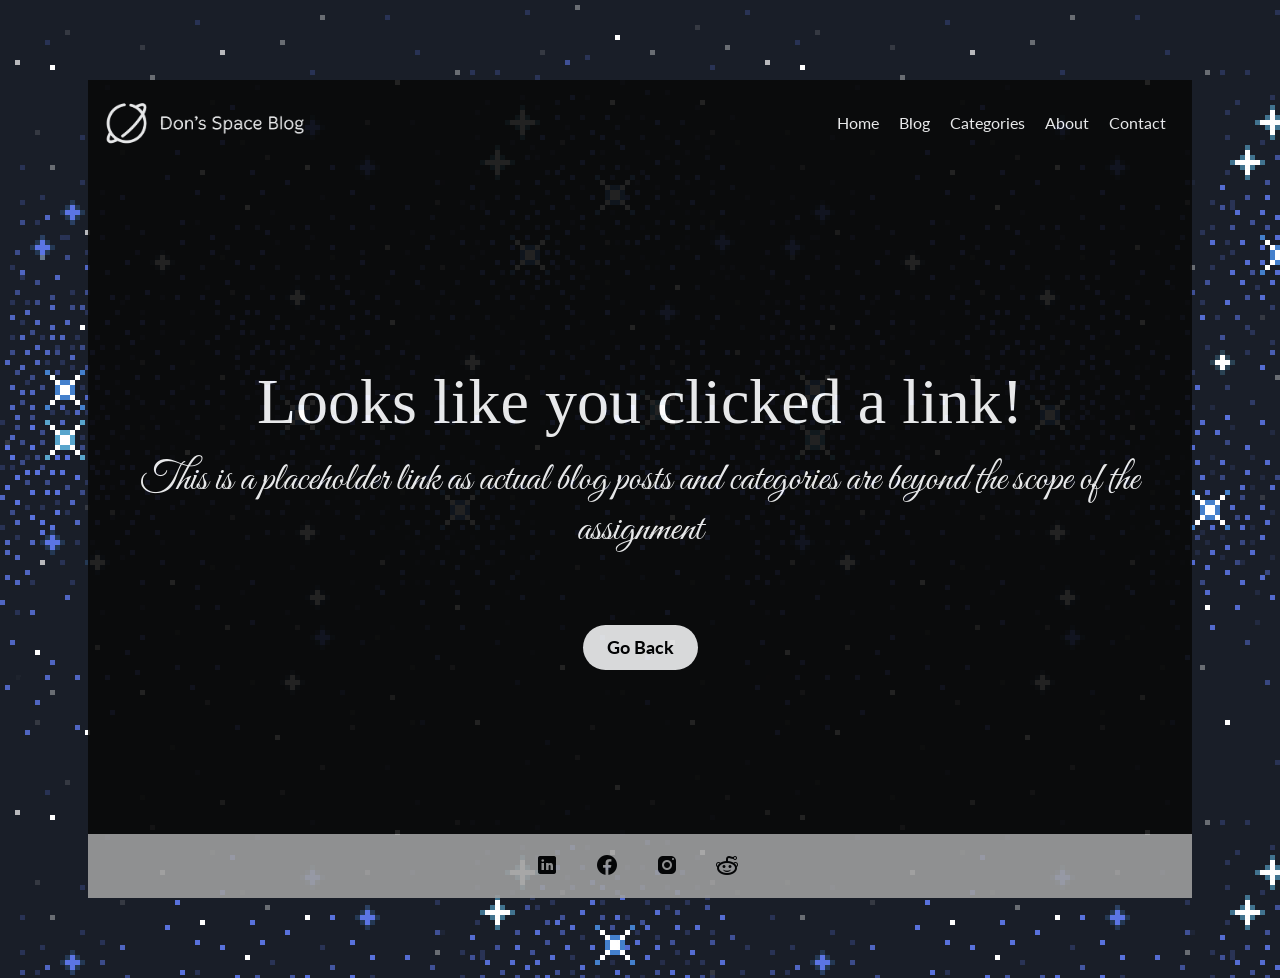
==== link.html @ 22b0b223 "Add files via upload" ====
<html>

<head>
	<title>
		Blog
	</title>
	<link rel="preconnect" href="https://fonts.googleapis.com">
	<link rel="preconnect" href="https://fonts.gstatic.com" crossorigin>
	<link
		href="https://fonts.googleapis.com/css2?family=Lato:ital,wght@0,100;0,300;0,400;0,700;0,900;1,100;1,300;1,400;1,700;1,900&display=swap"
		rel="stylesheet">
	<link rel="preconnect" href="https://fonts.googleapis.com">
	<link rel="preconnect" href="https://fonts.gstatic.com" crossorigin>
	<link href="https://fonts.googleapis.com/css2?family=Great+Vibes&display=swap" rel="stylesheet">
	<style>

		body{
			overflow-x: hidden;
		}
		header {
			display: flex;
			flex-direction: row;
			justify-content: space-between;
			padding: 1rem 1rem;
		}

		.great-vibes-regular {
			font-family: "Great Vibes", serif;
			font-weight: 400;
			font-style: normal;
            font-size: 2.5rem;
            margin-top: 1rem;
		}


		#nav {
			display: flex;
		}

		.navItems {
			margin: 0px 10px;
			display: table-cell;
			position: relative;
            vertical-align: middle;
			display: flex;
			align-items: center;
		}

		.lato-thin {
			font-family: "Lato", serif;
			font-weight: 100;
			font-style: normal;
		}

		.lato-light {
			font-family: "Lato", serif;
			font-weight: 300;
			font-style: normal;
		}

		.lato-regular {
			font-family: "Lato", serif;
			font-weight: 400;
			font-style: normal;
		}

		.lato-bold {
			font-family: "Lato", serif;
			font-weight: 700;
			font-style: normal;
		}

		.lato-black {
			font-family: "Lato", serif;
			font-weight: 900;
			font-style: normal;
		}

		.lato-thin-italic {
			font-family: "Lato", serif;
			font-weight: 100;
			font-style: italic;
		}

		.lato-light-italic {
			font-family: "Lato", serif;
			font-weight: 300;
			font-style: italic;
		}

		.lato-regular-italic {
			font-family: "Lato", serif;
			font-weight: 400;
			font-style: italic;
		}

		.lato-bold-italic {
			font-family: "Lato", serif;
			font-weight: 700;
			font-style: italic;
		}

		.lato-black-italic {
			font-family: "Lato", serif;
			font-weight: 900;
			font-style: italic;
		}

		body {
			background-image: url("bg2.gif");
			color: #FFFFFF;
		}

		.wrapper {
			margin: 5rem;
			background-color: #0A0A0A;
			opacity: 90%;
		}

		.navAnim {
			color: #fff;
			text-decoration: none;
			display: inline-block;
			padding: 0.25rem 0;
			position: relative;
		}

		.navAnim:after {
			background: none repeat scroll 0 0 transparent;
			bottom: 0;
			content: "";
			display: block;
			height: 2px;
			left: 50%;
			position: absolute;
			background: #fff;
			transition: width 0.3s ease 0s, left 0.3s ease 0s;
			width: 0;
		}

		.navAnim:hover:after {
			width: 100%;
			left: 0;
		}

		#cta {
			text-align: center;
			align-items: center;
			padding: 4rem 0;
			height: 60vh;
		}

		#cta-text {
			font-size: 4rem;
			position: relative;
			top: 25%;
		}

		#cta-button {
			padding: 0.75rem 1.5rem;
			border-radius: 28px;
			position: relative;
			top: 35%;
			border: none;
			font-size: 1.1rem;
			margin: 1rem 0;
			border: none;
			transition: all 0.2s;
			overflow: hidden;
			font-family: "Lato", serif;
			font-weight: 700;
			font-style: normal;
		}

		#cta-button:hover {
			filter: brightness(80%);
			cursor: pointer;
		}

		#cta-button:active {
			transform: scale(0.92)
		}

		#subscribe {
			margin: 0rem 1rem;
		}

		.css-only-ripple::after {
			content: "";
			position: absolute;
			top: 50%;
			left: 50%;
			width: 150%;
			aspect-ratio: 1 / 1;
			transform: translate(-50%, -50%) scale(0);
			pointer-events: none;
			border-radius: 999px;
			background: rgba(255, 255, 255, .5);
		}

		.css-only-ripple:focus::after {
			animation: scale_up 1000ms forwards;
		}

		@keyframes scale_up {
			0% {
				transform: translate(-50%, -50%) scale(0);
				opacity: 1;
			}

			100% {
				transform: translate(-50%, -50%) scale(1);
				opacity: 0;
			}
		}

		#blog {
			padding: 0rem 1rem;
			display: flex;
			flex-direction: row;
			flex-wrap: wrap;
		}

		#categories {
			display: flex;
			flex-wrap: wrap;
		}

		#subscribe {
			display: flex;
			justify-content: center;
		}


		.postPre {
			display: flex;
			flex-wrap: wrap;
			width: 19.75%;
			background-color: #1F1F1F;
			font-size: 1.25rem;
			margin: 1rem 0.75rem;
			text-decoration: none;
			color: white;
			overflow: hidden;
			height: 17.5rem;
			border-radius: 8px;
			transition: background-color 0.25s;
			transition: transform 0.25s ease-in-out;
			opacity: 100%;

		}

		.postImage {
			width: 100%;
			height: 120px;
			object-fit: cover;
			border-radius: 8px;
			transition: transform 0.25s ease-in-out;
		}

		.postPre:hover {
			background-color: #3D3D3D;
			transform: scale(1.075);
			box-shadow: 0px 4px 10px rgba(255, 255, 255, 0.4);
			
		}

		.postPre:hover .postImage {
			transform: scale(1.075);

		}

		.postTitle {
			margin-top: 0.5rem;
			font-weight: bold;
			font-size: 1.25rem;
			padding: 0rem 1rem;
		}

		.content {
			font-size: 0.75rem;
			margin-top: 0.1rem;
			padding: 0rem 1rem;
		}

		.category {
			display: flex;
			flex-direction: row;
			width: 7.5%;
			background-color: #1F1F1F;
			margin: 1rem 0.75rem;
			padding: 2rem;
			overflow: hidden;
			text-decoration: none;
			color: white;
			border-radius: 50%;
			justify-content: center;
			align-items: center;
			aspect-ratio: 1 / 1;
			transition: all 0.25s;
			opacity: 100%;
			aspect-ratio: 1 / 1;

		}

		.category:hover {
			background-color: #3060AC;
			transform: scale(1.1);
			box-shadow: 0px 4px 10px rgba(255, 255, 255, 0.4);
		}

		.catText {
			display: flex;
			justify-content: center;
			align-items: center;
		}

		#blogTit {
			padding: 0rem 1rem;
			margin: 0rem 1rem;
			margin-top: 2rem;
			font-size: 2rem;
		}

		.icons {
			margin: 0 1rem;
		}

		#footer {
			background-color: white;
			height: 4rem;
			opacity: 60%;
		}

		#containerIcon {
			position: relative;
			top: 30%;
			left: 39%;
		}

		.button {
			padding: 0.75rem 1.5rem;
			border-radius: 28px;
			border: none;
			font-size: 1.1rem;
			margin: 1rem 0;
			border: none;
			transition: all 0.2s;
			overflow: hidden;
			font-family: "Lato", serif;
			font-weight: 700;
			font-style: normal;
		}


		input {
			background-color: #6F6F6F;
			border: 0px;
			border-radius: 20px;
			padding-top: 0.3rem;
			padding-bottom: 0.3rem;
			padding-left: 0.75rem;
			padding-right: 0.75rem;
			margin-top: 0.5rem;
		}

		select {
			background-color: #6F6F6F;
			border-radius: 20px;
			padding-top: 0.25rem;
			padding-bottom: 0.25rem;
			padding-left: 0.75rem;
			padding-right: 0.75rem;
		}

		@keyframes bounce {

			0%,
			100% {
				transform: translateY(0);
			}

			50% {
				transform: translateY(-10px);
			}
		}

		.bounce {
			transition: transform 0.3s ease-out;
		}

		.bounce:hover {
			animation: bounce 0.8s ease-in-out infinite;
		}

		.bounce:not(:hover) {
			animation: none;
			transition: transform 0.3s ease-out;
		}

		.center-head {
			text-align: center;
		}

		.center {
			display: flex;
			text-align: center;
			align-items: center;
			vertical-align: middle;
		}

		.form-element {
			display: flex;
			width: 21rem;
			justify-content: space-between;
		}

		.m-top {
			margin-top: 1.5rem;
		}

        #logo{
			width: 12.5rem
		}

		#logo img{
			width: 100%;
		}
	</style>
</head>

<body>
	<div class="wrapper">
		<header>
            <div class="lato-bold">
				<a href="./#" id="logo" class="navAnim"><img  src="logo.png"></a>
			</div>
			<div id="nav">
				<div class="navItems lato-regular">
					<a href="././" class="navAnim">Home</a>
				</div>
				<div class="navItems lato-regular">
					<a href="././link.html" class="navAnim">Blog</a>
				</div>
				<div class="navItems lato-regular">
					<a href="././link.html" class="navAnim">Categories</a>
				</div>
				<div class="navItems lato-regular">
					<a href="././link.html" class="navAnim">About</a>
				</div>
				<div class="navItems lato-regular">
					<a href="././link.html" class="navAnim">Contact</a>
				</div>
			</div>
		</header>
		<section id="cta">
			<div id="cta-text">
				Looks like you clicked a link!<div class="great-vibes-regular">This is a placeholder link as actual blog posts and categories are beyond the scope of the assignment</div>
			</div>
			<a href="./"><button id="cta-button" class="css-only-ripple">Go Back</button></a>
		</section>
		<section id="footer">
			<div id="containerIcon">
				<img class="icons bounce" src="icons8-linkedin-24.png">
				<img class="icons bounce" src="icons8-facebook-24.png">
				<img class="icons bounce" src="icons8-instagram-24.png">
				<img class="icons bounce" src="icons8-reddit-24.png">
			</div>
		</section>
	</div>

</body>


</html>
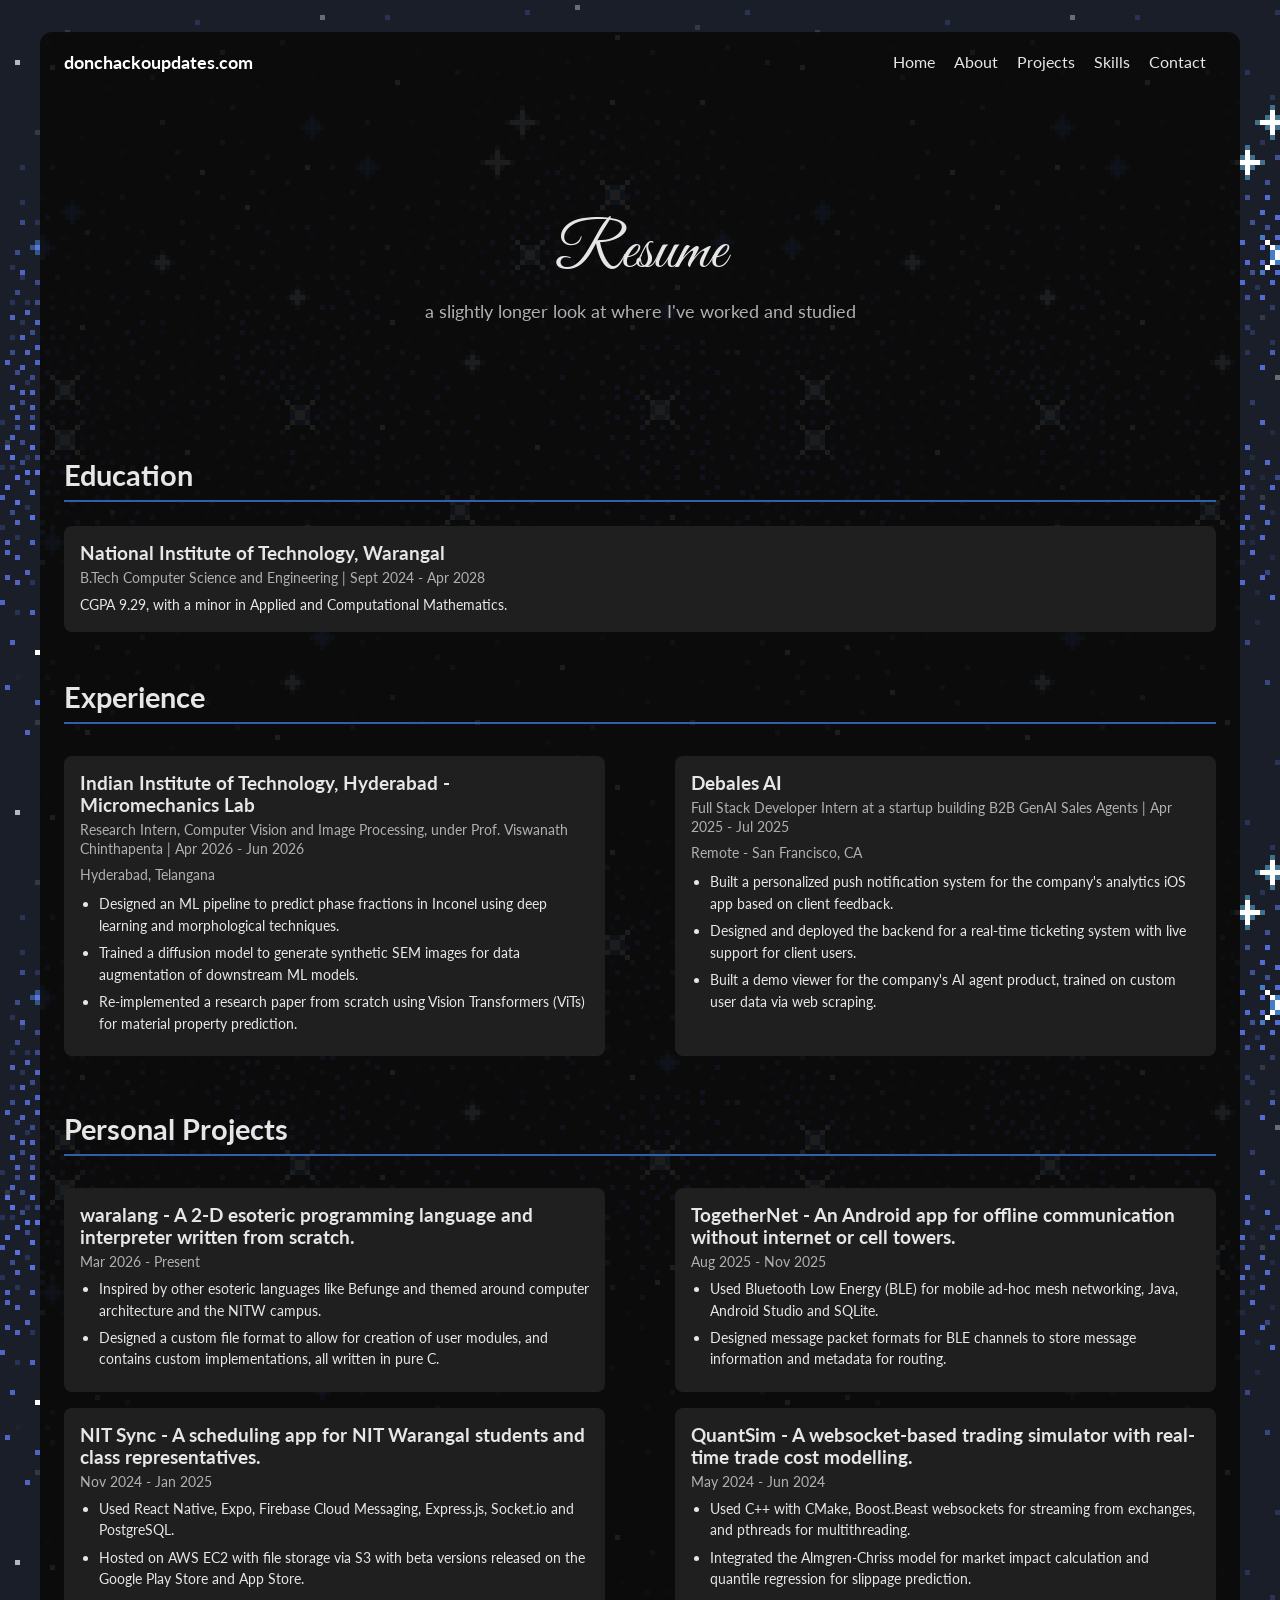
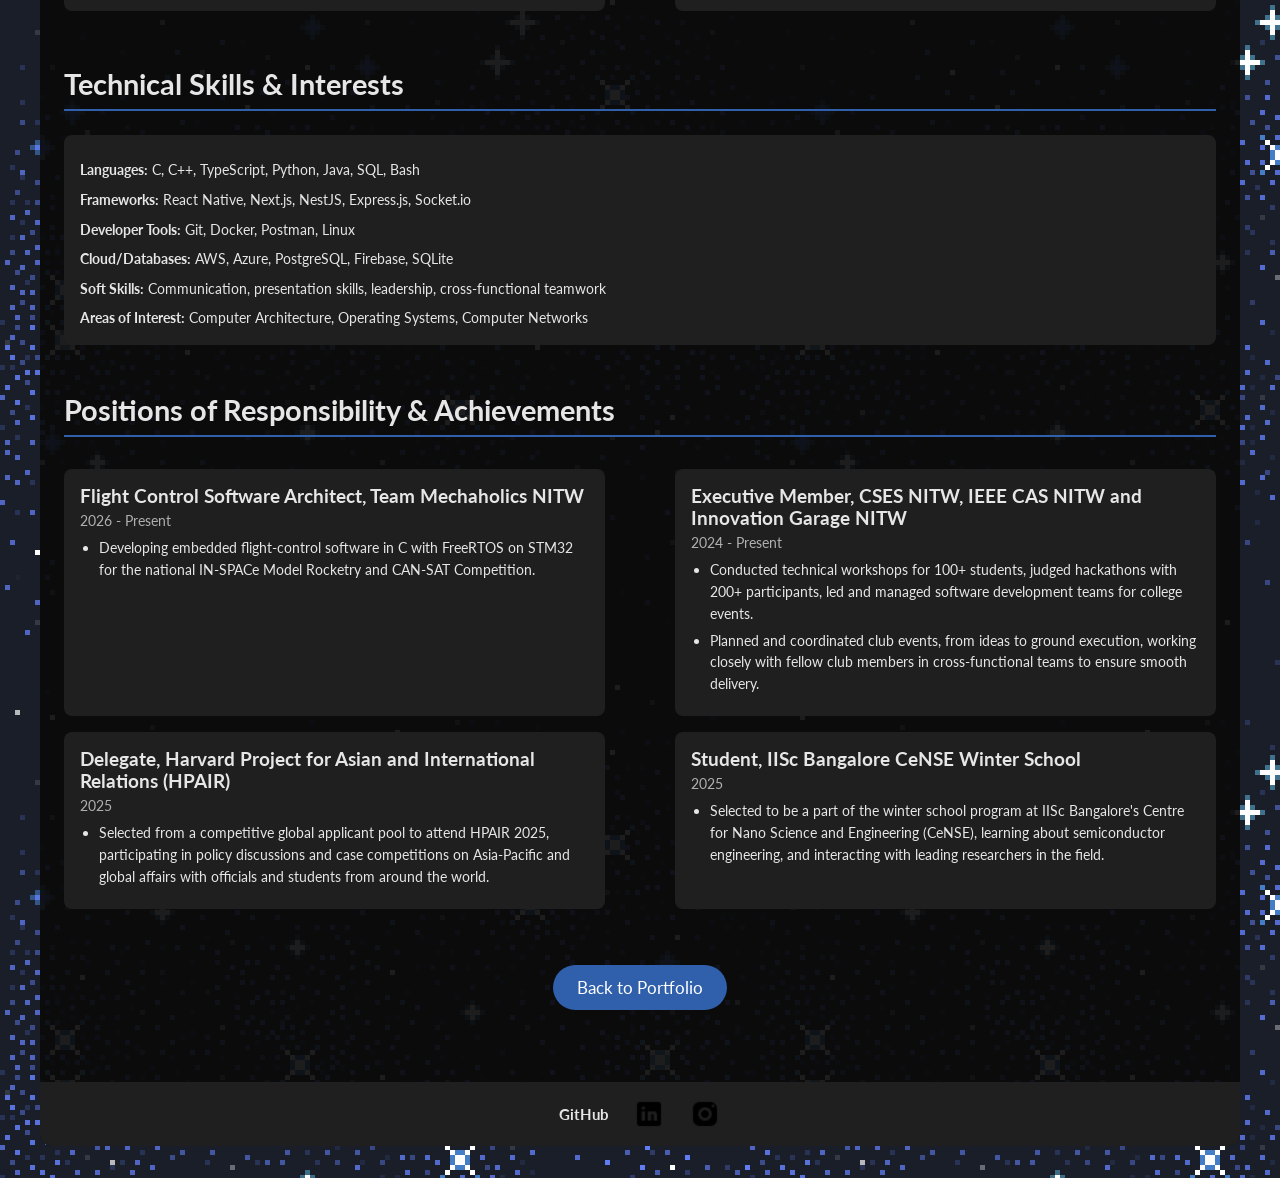
==== commit 07a88229: "feat: refactor for new fsd proj" ====
--- a/link.html
+++ b/link.html
@@ -1,475 +1,172 @@
-<html>
-
-<head>
-	<title>
-		Blog
-	</title>
-	<link rel="preconnect" href="https://fonts.googleapis.com">
-	<link rel="preconnect" href="https://fonts.gstatic.com" crossorigin>
-	<link
-		href="https://fonts.googleapis.com/css2?family=Lato:ital,wght@0,100;0,300;0,400;0,700;0,900;1,100;1,300;1,400;1,700;1,900&display=swap"
-		rel="stylesheet">
-	<link rel="preconnect" href="https://fonts.googleapis.com">
-	<link rel="preconnect" href="https://fonts.gstatic.com" crossorigin>
-	<link href="https://fonts.googleapis.com/css2?family=Great+Vibes&display=swap" rel="stylesheet">
-	<style>
-
-		body{
-			overflow-x: hidden;
-		}
-		header {
-			display: flex;
-			flex-direction: row;
-			justify-content: space-between;
-			padding: 1rem 1rem;
-		}
-
-		.great-vibes-regular {
-			font-family: "Great Vibes", serif;
-			font-weight: 400;
-			font-style: normal;
-            font-size: 2.5rem;
-            margin-top: 1rem;
-		}
-
-
-		#nav {
-			display: flex;
-		}
-
-		.navItems {
-			margin: 0px 10px;
-			display: table-cell;
-			position: relative;
-            vertical-align: middle;
-			display: flex;
-			align-items: center;
-		}
-
-		.lato-thin {
-			font-family: "Lato", serif;
-			font-weight: 100;
-			font-style: normal;
-		}
-
-		.lato-light {
-			font-family: "Lato", serif;
-			font-weight: 300;
-			font-style: normal;
-		}
-
-		.lato-regular {
-			font-family: "Lato", serif;
-			font-weight: 400;
-			font-style: normal;
-		}
-
-		.lato-bold {
-			font-family: "Lato", serif;
-			font-weight: 700;
-			font-style: normal;
-		}
-
-		.lato-black {
-			font-family: "Lato", serif;
-			font-weight: 900;
-			font-style: normal;
-		}
-
-		.lato-thin-italic {
-			font-family: "Lato", serif;
-			font-weight: 100;
-			font-style: italic;
-		}
-
-		.lato-light-italic {
-			font-family: "Lato", serif;
-			font-weight: 300;
-			font-style: italic;
-		}
-
-		.lato-regular-italic {
-			font-family: "Lato", serif;
-			font-weight: 400;
-			font-style: italic;
-		}
-
-		.lato-bold-italic {
-			font-family: "Lato", serif;
-			font-weight: 700;
-			font-style: italic;
-		}
-
-		.lato-black-italic {
-			font-family: "Lato", serif;
-			font-weight: 900;
-			font-style: italic;
-		}
-
-		body {
-			background-image: url("bg2.gif");
-			color: #FFFFFF;
-		}
-
-		.wrapper {
-			margin: 5rem;
-			background-color: #0A0A0A;
-			opacity: 90%;
-		}
-
-		.navAnim {
-			color: #fff;
-			text-decoration: none;
-			display: inline-block;
-			padding: 0.25rem 0;
-			position: relative;
-		}
-
-		.navAnim:after {
-			background: none repeat scroll 0 0 transparent;
-			bottom: 0;
-			content: "";
-			display: block;
-			height: 2px;
-			left: 50%;
-			position: absolute;
-			background: #fff;
-			transition: width 0.3s ease 0s, left 0.3s ease 0s;
-			width: 0;
-		}
-
-		.navAnim:hover:after {
-			width: 100%;
-			left: 0;
-		}
-
-		#cta {
-			text-align: center;
-			align-items: center;
-			padding: 4rem 0;
-			height: 60vh;
-		}
-
-		#cta-text {
-			font-size: 4rem;
-			position: relative;
-			top: 25%;
-		}
-
-		#cta-button {
-			padding: 0.75rem 1.5rem;
-			border-radius: 28px;
-			position: relative;
-			top: 35%;
-			border: none;
-			font-size: 1.1rem;
-			margin: 1rem 0;
-			border: none;
-			transition: all 0.2s;
-			overflow: hidden;
-			font-family: "Lato", serif;
-			font-weight: 700;
-			font-style: normal;
-		}
-
-		#cta-button:hover {
-			filter: brightness(80%);
-			cursor: pointer;
-		}
-
-		#cta-button:active {
-			transform: scale(0.92)
-		}
-
-		#subscribe {
-			margin: 0rem 1rem;
-		}
-
-		.css-only-ripple::after {
-			content: "";
-			position: absolute;
-			top: 50%;
-			left: 50%;
-			width: 150%;
-			aspect-ratio: 1 / 1;
-			transform: translate(-50%, -50%) scale(0);
-			pointer-events: none;
-			border-radius: 999px;
-			background: rgba(255, 255, 255, .5);
-		}
-
-		.css-only-ripple:focus::after {
-			animation: scale_up 1000ms forwards;
-		}
-
-		@keyframes scale_up {
-			0% {
-				transform: translate(-50%, -50%) scale(0);
-				opacity: 1;
-			}
-
-			100% {
-				transform: translate(-50%, -50%) scale(1);
-				opacity: 0;
-			}
-		}
-
-		#blog {
-			padding: 0rem 1rem;
-			display: flex;
-			flex-direction: row;
-			flex-wrap: wrap;
-		}
-
-		#categories {
-			display: flex;
-			flex-wrap: wrap;
-		}
-
-		#subscribe {
-			display: flex;
-			justify-content: center;
-		}
-
-
-		.postPre {
-			display: flex;
-			flex-wrap: wrap;
-			width: 19.75%;
-			background-color: #1F1F1F;
-			font-size: 1.25rem;
-			margin: 1rem 0.75rem;
-			text-decoration: none;
-			color: white;
-			overflow: hidden;
-			height: 17.5rem;
-			border-radius: 8px;
-			transition: background-color 0.25s;
-			transition: transform 0.25s ease-in-out;
-			opacity: 100%;
-
-		}
-
-		.postImage {
-			width: 100%;
-			height: 120px;
-			object-fit: cover;
-			border-radius: 8px;
-			transition: transform 0.25s ease-in-out;
-		}
-
-		.postPre:hover {
-			background-color: #3D3D3D;
-			transform: scale(1.075);
-			box-shadow: 0px 4px 10px rgba(255, 255, 255, 0.4);
-			
-		}
-
-		.postPre:hover .postImage {
-			transform: scale(1.075);
-
-		}
-
-		.postTitle {
-			margin-top: 0.5rem;
-			font-weight: bold;
-			font-size: 1.25rem;
-			padding: 0rem 1rem;
-		}
-
-		.content {
-			font-size: 0.75rem;
-			margin-top: 0.1rem;
-			padding: 0rem 1rem;
-		}
-
-		.category {
-			display: flex;
-			flex-direction: row;
-			width: 7.5%;
-			background-color: #1F1F1F;
-			margin: 1rem 0.75rem;
-			padding: 2rem;
-			overflow: hidden;
-			text-decoration: none;
-			color: white;
-			border-radius: 50%;
-			justify-content: center;
-			align-items: center;
-			aspect-ratio: 1 / 1;
-			transition: all 0.25s;
-			opacity: 100%;
-			aspect-ratio: 1 / 1;
-
-		}
-
-		.category:hover {
-			background-color: #3060AC;
-			transform: scale(1.1);
-			box-shadow: 0px 4px 10px rgba(255, 255, 255, 0.4);
-		}
-
-		.catText {
-			display: flex;
-			justify-content: center;
-			align-items: center;
-		}
-
-		#blogTit {
-			padding: 0rem 1rem;
-			margin: 0rem 1rem;
-			margin-top: 2rem;
-			font-size: 2rem;
-		}
-
-		.icons {
-			margin: 0 1rem;
-		}
-
-		#footer {
-			background-color: white;
-			height: 4rem;
-			opacity: 60%;
-		}
-
-		#containerIcon {
-			position: relative;
-			top: 30%;
-			left: 39%;
-		}
-
-		.button {
-			padding: 0.75rem 1.5rem;
-			border-radius: 28px;
-			border: none;
-			font-size: 1.1rem;
-			margin: 1rem 0;
-			border: none;
-			transition: all 0.2s;
-			overflow: hidden;
-			font-family: "Lato", serif;
-			font-weight: 700;
-			font-style: normal;
-		}
-
-
-		input {
-			background-color: #6F6F6F;
-			border: 0px;
-			border-radius: 20px;
-			padding-top: 0.3rem;
-			padding-bottom: 0.3rem;
-			padding-left: 0.75rem;
-			padding-right: 0.75rem;
-			margin-top: 0.5rem;
-		}
-
-		select {
-			background-color: #6F6F6F;
-			border-radius: 20px;
-			padding-top: 0.25rem;
-			padding-bottom: 0.25rem;
-			padding-left: 0.75rem;
-			padding-right: 0.75rem;
-		}
-
-		@keyframes bounce {
-
-			0%,
-			100% {
-				transform: translateY(0);
-			}
-
-			50% {
-				transform: translateY(-10px);
-			}
-		}
-
-		.bounce {
-			transition: transform 0.3s ease-out;
-		}
-
-		.bounce:hover {
-			animation: bounce 0.8s ease-in-out infinite;
-		}
-
-		.bounce:not(:hover) {
-			animation: none;
-			transition: transform 0.3s ease-out;
-		}
-
-		.center-head {
-			text-align: center;
-		}
-
-		.center {
-			display: flex;
-			text-align: center;
-			align-items: center;
-			vertical-align: middle;
-		}
-
-		.form-element {
-			display: flex;
-			width: 21rem;
-			justify-content: space-between;
-		}
-
-		.m-top {
-			margin-top: 1.5rem;
-		}
-
-        #logo{
-			width: 12.5rem
-		}
-
-		#logo img{
-			width: 100%;
-		}
-	</style>
-</head>
-
-<body>
-	<div class="wrapper">
-		<header>
-            <div class="lato-bold">
-				<a href="./#" id="logo" class="navAnim"><img  src="logo.png"></a>
-			</div>
-			<div id="nav">
-				<div class="navItems lato-regular">
-					<a href="././" class="navAnim">Home</a>
-				</div>
-				<div class="navItems lato-regular">
-					<a href="././link.html" class="navAnim">Blog</a>
-				</div>
-				<div class="navItems lato-regular">
-					<a href="././link.html" class="navAnim">Categories</a>
-				</div>
-				<div class="navItems lato-regular">
-					<a href="././link.html" class="navAnim">About</a>
-				</div>
-				<div class="navItems lato-regular">
-					<a href="././link.html" class="navAnim">Contact</a>
-				</div>
-			</div>
-		</header>
-		<section id="cta">
-			<div id="cta-text">
-				Looks like you clicked a link!<div class="great-vibes-regular">This is a placeholder link as actual blog posts and categories are beyond the scope of the assignment</div>
-			</div>
-			<a href="./"><button id="cta-button" class="css-only-ripple">Go Back</button></a>
-		</section>
-		<section id="footer">
-			<div id="containerIcon">
-				<img class="icons bounce" src="icons8-linkedin-24.png">
-				<img class="icons bounce" src="icons8-facebook-24.png">
-				<img class="icons bounce" src="icons8-instagram-24.png">
-				<img class="icons bounce" src="icons8-reddit-24.png">
-			</div>
-		</section>
-	</div>
-
-</body>
-
-
+<!DOCTYPE html>
+<html lang="en">
+
+<head>
+	<meta charset="UTF-8">
+	<meta name="viewport" content="width=device-width, initial-scale=1.0">
+	<title>Resume | Don Roy Chacko</title>
+	<link rel="preconnect" href="https://fonts.googleapis.com">
+	<link rel="preconnect" href="https://fonts.gstatic.com" crossorigin>
+	<link
+		href="https://fonts.googleapis.com/css2?family=Lato:wght@300;400;700&family=Great+Vibes&display=swap"
+		rel="stylesheet">
+	<link rel="stylesheet" href="styles.css">
+</head>
+
+<body>
+	<div class="wrapper">
+		<header>
+			<div id="logo">
+				<a href="https://donchackoupdates.com">donchackoupdates.com</a>
+			</div>
+			<nav class="nav">
+				<div class="navItems"><a href="index.html#home">Home</a></div>
+				<div class="navItems"><a href="index.html#about">About</a></div>
+				<div class="navItems"><a href="index.html#projects">Projects</a></div>
+				<div class="navItems"><a href="index.html#skills">Skills</a></div>
+				<div class="navItems"><a href="index.html#contact">Contact</a></div>
+			</nav>
+		</header>
+
+		<main>
+			<section id="resume" class="hero">
+				<h1>Resume</h1>
+				<p class="tagline">a slightly longer look at where I've worked and studied</p>
+			</section>
+
+			<section id="edu">
+				<h2 class="section-title">Education</h2>
+				<div class="exp-item">
+					<h3>National Institute of Technology, Warangal</h3>
+					<span class="date">B.Tech Computer Science and Engineering | Sept 2024 - Apr 2028</span>
+					<p>CGPA 9.29, with a minor in Applied and Computational Mathematics.</p>
+				</div>
+			</section>
+
+			<section id="experience">
+				<h2 class="section-title">Experience</h2>
+				<div class="experience">
+					<article class="exp-item">
+						<h3>Indian Institute of Technology, Hyderabad - Micromechanics Lab</h3>
+						<span class="date">Research Intern, Computer Vision and Image Processing, under Prof. Viswanath Chinthapenta | Apr 2026 - Jun 2026</span>
+						<p class="date">Hyderabad, Telangana</p>
+						<ul>
+							<li>Designed an ML pipeline to predict phase fractions in Inconel using deep learning and morphological techniques.</li>
+							<li>Trained a diffusion model to generate synthetic SEM images for data augmentation of downstream ML models.</li>
+							<li>Re-implemented a research paper from scratch using Vision Transformers (ViTs) for material property prediction.</li>
+						</ul>
+					</article>
+					<article class="exp-item">
+						<h3>Debales AI</h3>
+						<span class="date">Full Stack Developer Intern at a startup building B2B GenAI Sales Agents | Apr 2025 - Jul 2025</span>
+						<p class="date">Remote - San Francisco, CA</p>
+						<ul>
+							<li>Built a personalized push notification system for the company's analytics iOS app based on client feedback.</li>
+							<li>Designed and deployed the backend for a real-time ticketing system with live support for client users.</li>
+							<li>Built a demo viewer for the company's AI agent product, trained on custom user data via web scraping.</li>
+						</ul>
+					</article>
+				</div>
+			</section>
+
+			<section id="projects">
+				<h2 class="section-title">Personal Projects</h2>
+				<div class="experience">
+					<article class="exp-item">
+						<h3>waralang - A 2-D esoteric programming language and interpreter written from scratch.</h3>
+						<span class="date">Mar 2026 - Present</span>
+						<ul>
+							<li>Inspired by other esoteric languages like Befunge and themed around computer architecture and the NITW campus.</li>
+							<li>Designed a custom file format to allow for creation of user modules, and contains custom implementations, all written in pure C.</li>
+						</ul>
+					</article>
+					<article class="exp-item">
+						<h3>TogetherNet - An Android app for offline communication without internet or cell towers.</h3>
+						<span class="date">Aug 2025 - Nov 2025</span>
+						<ul>
+							<li>Used Bluetooth Low Energy (BLE) for mobile ad-hoc mesh networking, Java, Android Studio and SQLite.</li>
+							<li>Designed message packet formats for BLE channels to store message information and metadata for routing.</li>
+						</ul>
+					</article>
+					<article class="exp-item">
+						<h3>NIT Sync - A scheduling app for NIT Warangal students and class representatives.</h3>
+						<span class="date">Nov 2024 - Jan 2025</span>
+						<ul>
+							<li>Used React Native, Expo, Firebase Cloud Messaging, Express.js, Socket.io and PostgreSQL.</li>
+							<li>Hosted on AWS EC2 with file storage via S3 with beta versions released on the Google Play Store and App Store.</li>
+						</ul>
+					</article>
+					<article class="exp-item">
+						<h3>QuantSim - A websocket-based trading simulator with real-time trade cost modelling.</h3>
+						<span class="date">May 2024 - Jun 2024</span>
+						<ul>
+							<li>Used C++ with CMake, Boost.Beast websockets for streaming from exchanges, and pthreads for multithreading.</li>
+							<li>Integrated the Almgren-Chriss model for market impact calculation and quantile regression for slippage prediction.</li>
+						</ul>
+					</article>
+				</div>
+			</section>
+
+			<section id="skills">
+				<h2 class="section-title">Technical Skills &amp; Interests</h2>
+				<div class="exp-item">
+					<p><strong>Languages:</strong> C, C++, TypeScript, Python, Java, SQL, Bash</p>
+					<p><strong>Frameworks:</strong> React Native, Next.js, NestJS, Express.js, Socket.io</p>
+					<p><strong>Developer Tools:</strong> Git, Docker, Postman, Linux</p>
+					<p><strong>Cloud/Databases:</strong> AWS, Azure, PostgreSQL, Firebase, SQLite</p>
+					<p><strong>Soft Skills:</strong> Communication, presentation skills, leadership, cross-functional teamwork</p>
+					<p><strong>Areas of Interest:</strong> Computer Architecture, Operating Systems, Computer Networks</p>
+				</div>
+			</section>
+
+			<section id="achievements">
+				<h2 class="section-title">Positions of Responsibility &amp; Achievements</h2>
+				<div class="experience">
+					<article class="exp-item">
+						<h3>Flight Control Software Architect, Team Mechaholics NITW</h3>
+						<span class="date">2026 - Present</span>
+						<ul>
+							<li>Developing embedded flight-control software in C with FreeRTOS on STM32 for the national IN-SPACe Model Rocketry and CAN-SAT Competition.</li>
+						</ul>
+					</article>
+					<article class="exp-item">
+						<h3>Executive Member, CSES NITW, IEEE CAS NITW and Innovation Garage NITW</h3>
+						<span class="date">2024 - Present</span>
+						<ul>
+							<li>Conducted technical workshops for 100+ students, judged hackathons with 200+ participants, led and managed software development teams for college events.</li>
+							<li>Planned and coordinated club events, from ideas to ground execution, working closely with fellow club members in cross-functional teams to ensure smooth delivery.</li>
+						</ul>
+					</article>
+					<article class="exp-item">
+						<h3>Delegate, Harvard Project for Asian and International Relations (HPAIR)</h3>
+						<span class="date">2025</span>
+						<ul>
+							<li>Selected from a competitive global applicant pool to attend HPAIR 2025, participating in policy discussions and case competitions on Asia-Pacific and global affairs with officials and students from around the world.</li>
+						</ul>
+					</article>
+					<article class="exp-item">
+						<h3>Student, IISc Bangalore CeNSE Winter School</h3>
+						<span class="date">2025</span>
+						<ul>
+							<li>Selected to be a part of the winter school program at IISc Bangalore's Centre for Nano Science and Engineering (CeNSE), learning about semiconductor engineering, and interacting with leading researchers in the field.</li>
+						</ul>
+					</article>
+				</div>
+			</section>
+
+			<section id="back">
+				<div class="hero-actions">
+					<a href="index.html" class="btn btn-accent">Back to Portfolio</a>
+				</div>
+			</section>
+		</main>
+
+		<footer>
+			<a href="https://github.com/SergeantQuickscoper" class="footer-link">GitHub</a>
+			<a href="https://www.linkedin.com/in/don-chacko/"><img src="icons8-linkedin-24.png"></a>
+			<a href="https://github.com/SergeantQuickscoper"><img src="icons8-instagram-24.png"></a>
+		</footer>
+	</div>
+</body>
+
 </html>
--- a/styles.css
+++ b/styles.css
@@ -0,0 +1,481 @@
+:root{
+	--bg:#0A0A0A;
+	--surface:#1F1F1F;
+	--surface-hover:#3D3D3D;
+	--text:#E6E6E6;
+	--muted:#B0B0B0;
+	--accent:#3060AC;
+	--radius:8px;
+	--font-body:"Lato",serif;
+	--font-display:"Great Vibes",serif;
+}
+
+*{
+	box-sizing:border-box;
+}
+
+html{
+	scroll-behavior:smooth;
+}
+
+body{
+	margin:0;
+	font-family:var(--font-body);
+	background:#0c0c12 url("bg2.gif");
+	color:var(--text);
+	overflow-x:hidden;
+}
+
+a{
+	color:var(--text);
+	text-decoration:none;
+}
+
+header{
+	display:flex;
+	justify-content:space-between;
+	align-items:center;
+	padding:1rem 1.5rem;
+}
+
+#logo{
+	text-align:center;
+}
+
+#logo a{
+	font-size:1.1rem;
+	color:#fff;
+	font-weight:700;
+	border-bottom:2px solid transparent;
+	transition:border-color 0.3s ease;
+}
+
+#logo a:hover{
+	border-bottom-color:var(--accent);
+}
+
+#logo img{
+	width:100%;
+}
+
+nav{
+	display:flex;
+	flex-wrap:wrap;
+	justify-content:flex-end;
+}
+
+.navItems{
+	margin:0 0.6rem;
+	position:relative;
+}
+
+.nav a{
+	display:inline-block;
+	padding:0.25rem 0;
+	border-bottom:2px solid transparent;
+	transition:border-color 0.3s ease,color 0.3s ease;
+}
+
+.nav a:hover,
+.nav a:focus{
+	color:#fff;
+	border-bottom-color:var(--accent);
+}
+
+.wrapper{
+	max-width:1200px;
+	margin:2rem auto;
+	background:rgba(10,10,10,0.92);
+	border-radius:12px;
+	overflow:hidden;
+}
+
+main{
+	padding:0 1.5rem 1.5rem;
+}
+
+section{
+	margin:3rem 0;
+}
+
+.hero{
+	display:flex;
+	flex-direction:column;
+	align-items:center;
+	text-align:center;
+	padding:4rem 1rem;
+}
+
+.hero img{
+	width:9rem;
+	height:9rem;
+	border-radius:50%;
+	object-fit:cover;
+	border:3px solid var(--accent);
+	margin-bottom:1.5rem;
+}
+
+h1{
+	font-family:var(--font-display);
+	font-size:4rem;
+	font-weight:400;
+	margin:0.5rem 0;
+}
+
+.tagline{
+	color:var(--muted);
+	font-size:1.1rem;
+	margin:0 0 1.5rem;
+}
+
+.hero-actions{
+	display:flex;
+	flex-wrap:wrap;
+	gap:1rem;
+	justify-content:center;
+}
+
+.btn{
+	position:relative;
+	overflow:hidden;
+	display:inline-block;
+	padding:0.75rem 1.5rem;
+	border-radius:28px;
+	border:none;
+	background:var(--surface);
+	color:var(--text);
+	font-family:var(--font-body);
+	font-size:1.05rem;
+	cursor:pointer;
+	transition:transform 0.2s ease,box-shadow 0.2s ease;
+}
+
+.btn::after{
+	content:"";
+	position:absolute;
+	top:50%;
+	left:50%;
+	width:150%;
+	aspect-ratio:1 / 1;
+	transform:translate(-50%, -50%) scale(0);
+	pointer-events:none;
+	border-radius:999px;
+	background:rgba(255,255,255,.4);
+}
+
+.btn:focus::after,
+.btn:active::after{
+	animation:scale_up 600ms forwards;
+}
+
+@keyframes scale_up{
+	0%{
+		transform:translate(-50%, -50%) scale(0);
+		opacity:1;
+	}
+	100%{
+		transform:translate(-50%, -50%) scale(1);
+		opacity:0;
+	}
+}
+
+.btn:hover,
+.btn:focus{
+	transform:translateY(-2px);
+	box-shadow:0 0 20px rgba(255,255,255,0.35);
+	outline:none;
+}
+
+.btn-accent{
+	background:var(--accent);
+	color:#fff;
+}
+
+.section-title{
+	font-size:1.8rem;
+	margin:0 0 1.5rem;
+	padding-bottom:0.5rem;
+	border-bottom:2px solid var(--accent);
+}
+
+.section-note{
+	color:var(--muted);
+	font-size:0.9rem;
+	margin:-1rem 0 1.5rem;
+}
+
+.card-row{
+	display:flex;
+	flex-wrap:wrap;
+	justify-content:space-around;
+}
+
+.card{
+	display:flex;
+	flex-direction:column;
+	flex-basis:22%;
+	margin:1rem 0.5rem;
+	background:var(--surface);
+	border-radius:var(--radius);
+	overflow:hidden;
+	transition:transform 0.25s ease,background 0.25s ease;
+}
+
+.card:hover{
+	transform:scale(1.03);
+	background:var(--surface-hover);
+}
+
+.card img{
+	width:100%;
+	height:120px;
+	object-fit:cover;
+}
+
+.card-body{
+	padding:1rem;
+}
+
+.card-body h3{
+	margin:0 0 0.5rem;
+	font-size:1.2rem;
+}
+
+.card-body .date{
+	color:var(--muted);
+	font-size:0.85rem;
+	display:block;
+	margin-bottom:0.5rem;
+}
+
+.card-body p{
+	margin:0;
+	font-size:0.9rem;
+	line-height:1.5;
+	color:var(--text);
+}
+
+.tags{
+	margin-top:0.75rem;
+}
+
+.tag{
+	display:inline-block;
+	background:var(--accent);
+	color:#fff;
+	border-radius:20px;
+	padding:0.2rem 0.7rem;
+	font-size:0.75rem;
+	margin:0.15rem 0.2rem 0 0;
+}
+
+.skill-group{
+	margin-bottom:1.25rem;
+}
+
+.skill-group h3{
+	margin:0 0 0.5rem;
+	font-size:1rem;
+	color:var(--text);
+}
+
+.chips{
+	display:flex;
+	flex-wrap:wrap;
+}
+
+.chip{
+	background:var(--surface);
+	color:var(--text);
+	border-radius:20px;
+	padding:0.35rem 0.9rem;
+	margin:0.25rem 0.3rem 0 0;
+	font-size:0.9rem;
+	transition:background 0.2s ease;
+}
+
+.chip:hover{
+	background:var(--accent);
+}
+
+.experience{
+	display:flex;
+	flex-wrap:wrap;
+	justify-content:space-between;
+}
+
+.exp-item{
+	flex-basis:47%;
+	background:var(--surface);
+	border-radius:var(--radius);
+	padding:1rem;
+	margin:0.5rem 0;
+}
+
+.exp-item h3{
+	margin:0 0 0.2rem;
+}
+
+.exp-item .date{
+	color:var(--muted);
+	font-size:0.85rem;
+}
+
+.exp-item ul{
+	margin:0.5rem 0 0;
+	padding-left:1.2rem;
+}
+
+.exp-item li{
+	font-size:0.9rem;
+	line-height:1.5;
+	margin-bottom:0.35rem;
+}
+
+.exp-item p{
+	margin:0.5rem 0 0;
+	font-size:0.9rem;
+	line-height:1.5;
+}
+
+.contact-grid{
+	display:flex;
+	flex-wrap:wrap;
+	gap:2rem;
+}
+
+form{
+	display:flex;
+	flex-direction:column;
+	flex:1;
+	min-width:16rem;
+}
+
+.form-field{
+	display:flex;
+	flex-direction:column;
+	margin-bottom:1rem;
+}
+
+.form-field label{
+	margin-bottom:0.3rem;
+	font-size:0.95rem;
+}
+
+input{
+	background:#2a2a2a;
+	border:1px solid #444;
+	border-radius:20px;
+	padding:0.55rem 0.9rem;
+	color:var(--text);
+	font-family:var(--font-body);
+}
+
+input:focus{
+	border-color:var(--accent);
+	outline:none;
+	box-shadow:0 0 6px rgba(48,96,172,0.5);
+}
+
+.btn-row{
+	display:flex;
+	gap:1rem;
+}
+
+.contact-info{
+	flex:1;
+	min-width:16rem;
+}
+
+.contact-info a{
+	color:var(--accent);
+}
+
+.contact-info a:hover{
+	text-decoration:underline;
+}
+
+footer{
+	background:var(--surface);
+	display:flex;
+	justify-content:center;
+	align-items:center;
+	gap:1.5rem;
+	padding:1rem;
+}
+
+footer a{
+	display:flex;
+	align-items:center;
+	justify-content:center;
+	width:2rem;
+	height:2rem;
+	transition:transform 0.2s ease;
+}
+
+footer a.footer-link{
+	width:auto;
+	font-weight:700;
+	font-size:0.95rem;
+}
+
+footer a.footer-link:hover{
+	transform:translateY(-2px);
+	text-decoration:underline;
+}
+
+footer a:hover{
+	transform:translateY(-4px);
+}
+
+footer img{
+	width:100%;
+}
+
+.footer-inv{
+	filter:grayscale(100%) invert(100%);
+}
+@media (max-width:768px){
+	.card{
+		flex-basis:45%;
+	}
+	.exp-item{
+		flex:100%;
+	}
+	header{
+		flex-direction:column;
+		align-items:center;
+	}
+	.nav{
+		justify-content:center;
+		flex-wrap:wrap;
+		margin-top:0.75rem;
+	}
+	.navItems{
+		margin:0.25rem 0.5rem;
+	}
+}
+
+@media (max-width:480px){
+	.card{
+		flex-basis:100%;
+	}
+	h1{
+		font-size:2.8rem;
+	}
+	section{
+		margin:2.25rem 0;
+	}
+	.wrapper{
+		margin:1rem;
+	}
+	#logo a{
+		font-size:0.95rem;
+	}
+	.navItems{
+		margin:0.25rem 0.35rem;
+	}
+	.navItems a{
+		font-size:0.9rem;
+	}
+}
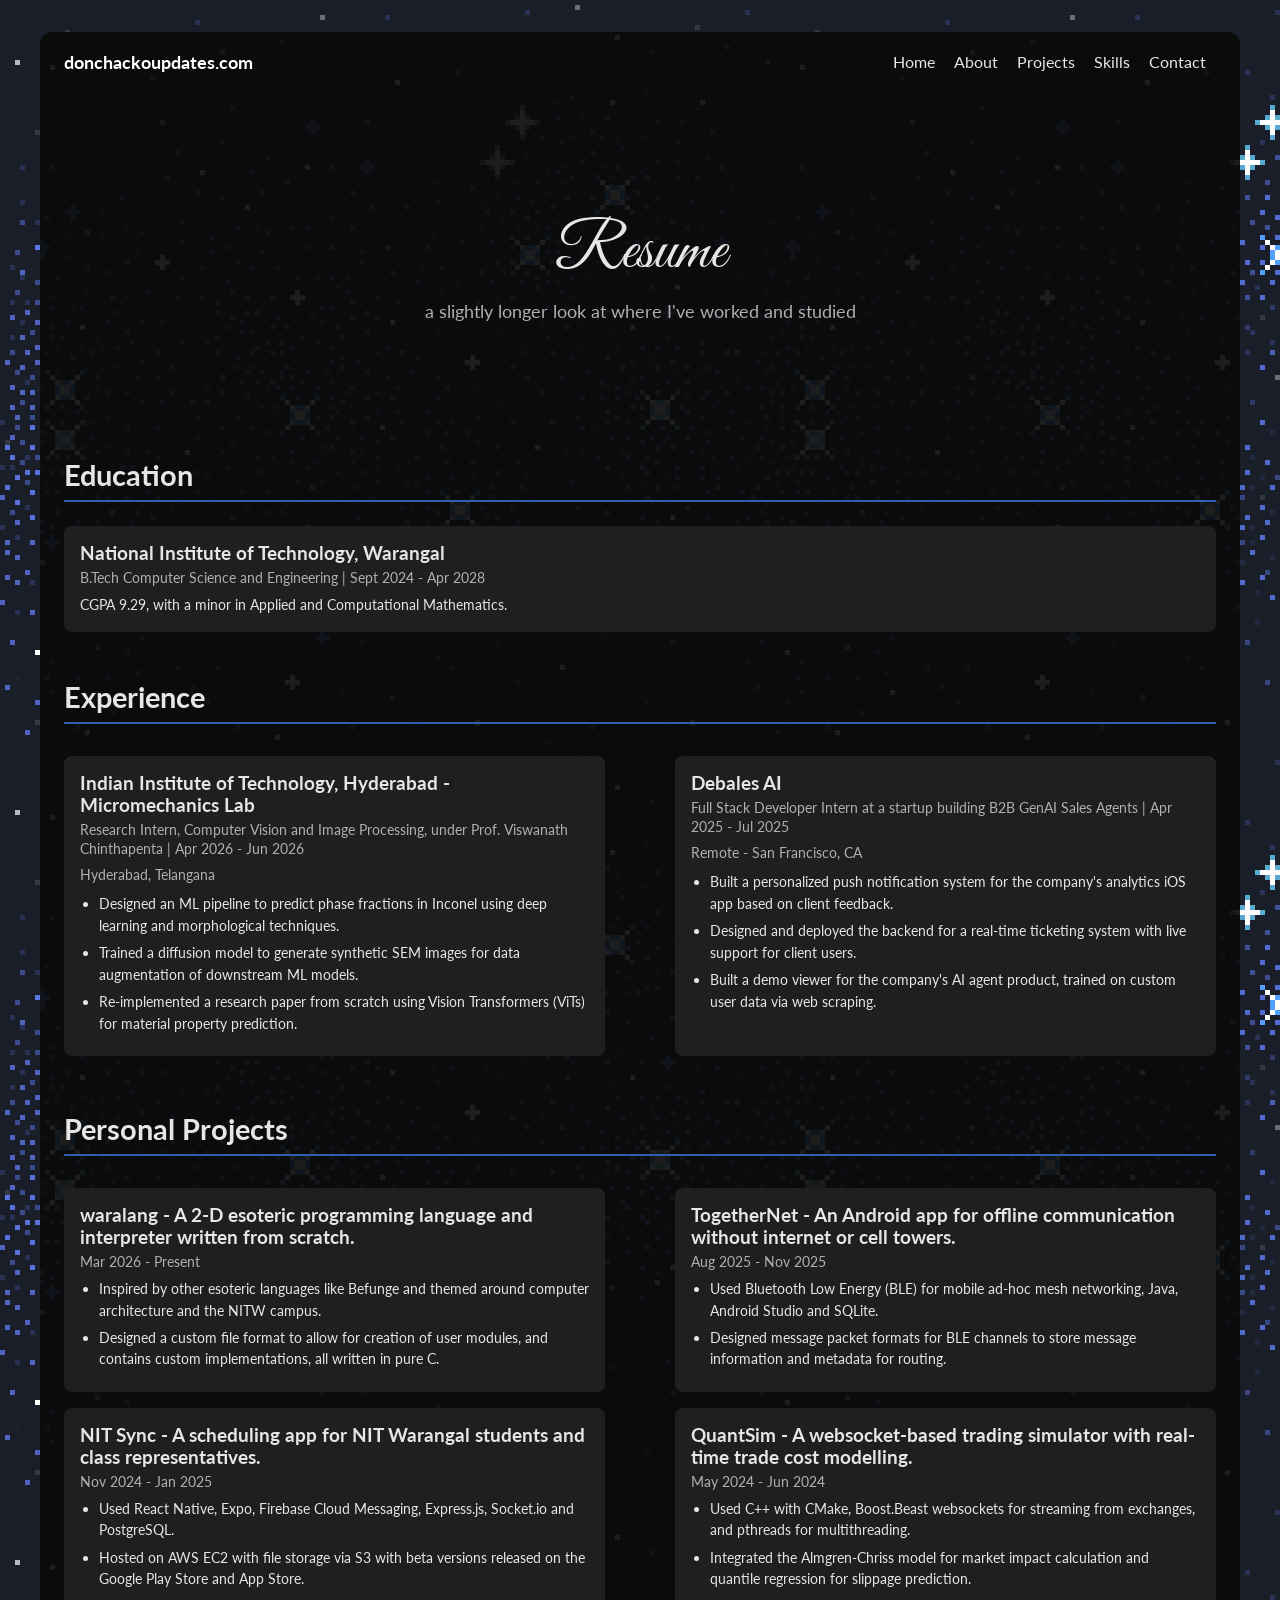
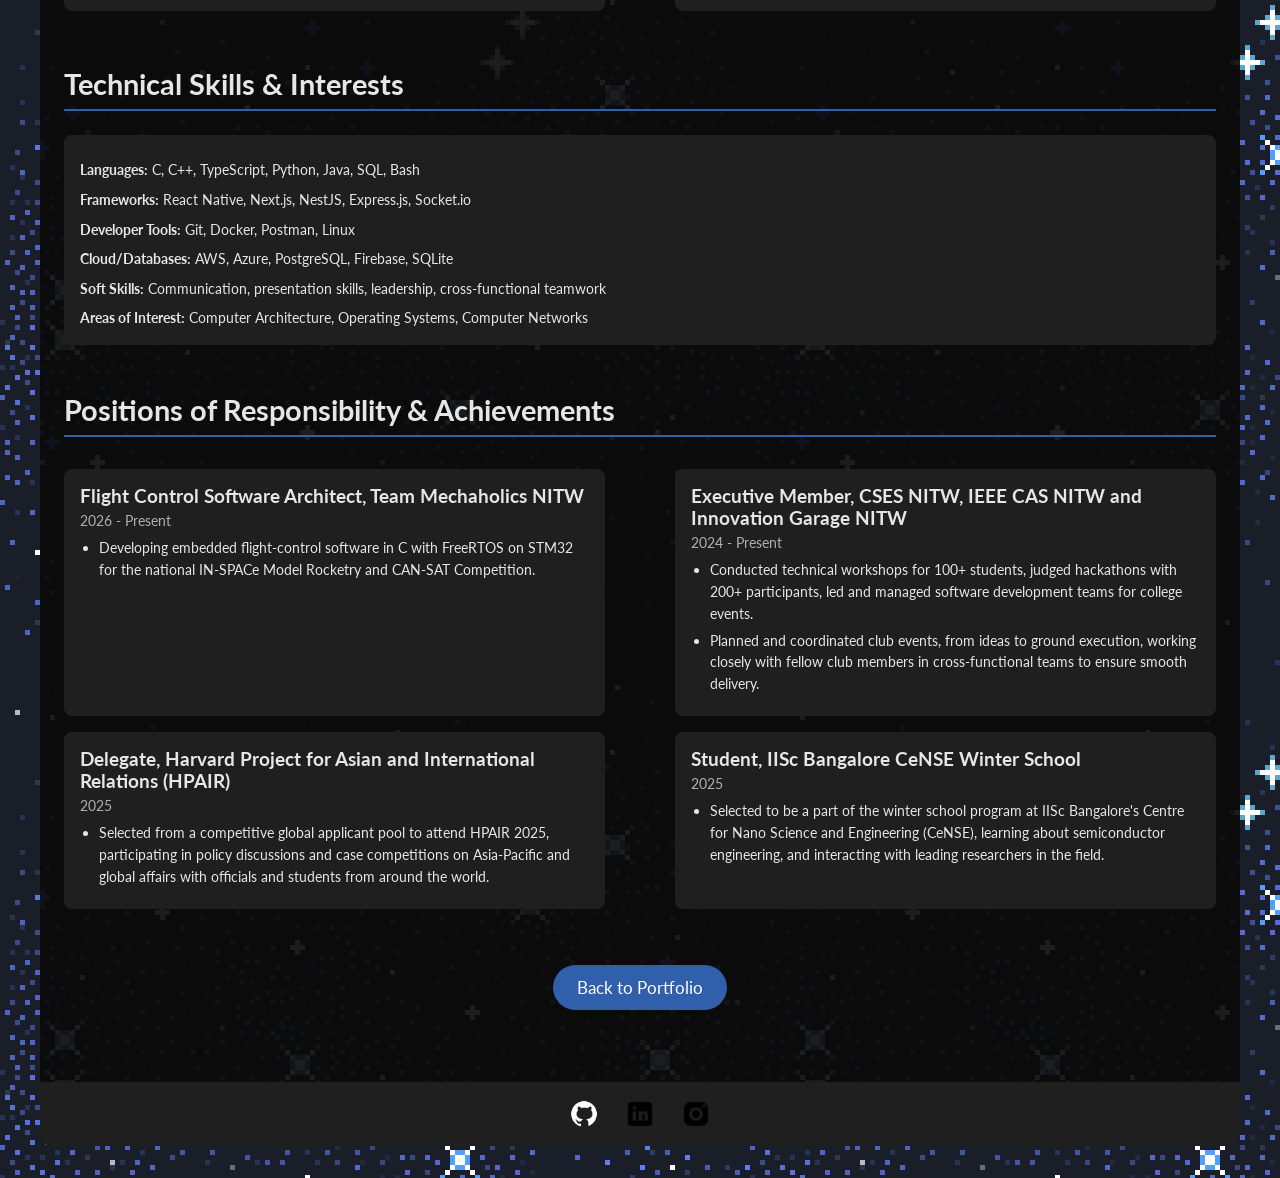
==== commit 05ce32cc: "fix: fix some issues and add readme for docs" ====
--- a/link.html
+++ b/link.html
@@ -162,7 +162,7 @@
 		</main>
 
 		<footer>
-			<a href="https://github.com/SergeantQuickscoper" class="footer-link">GitHub</a>
+			<a href="https://github.com/SergeantQuickscoper"><img src="icons8-github-50.png"></a>
 			<a href="https://www.linkedin.com/in/don-chacko/"><img src="icons8-linkedin-24.png"></a>
 			<a href="https://github.com/SergeantQuickscoper"><img src="icons8-instagram-24.png"></a>
 		</footer>
